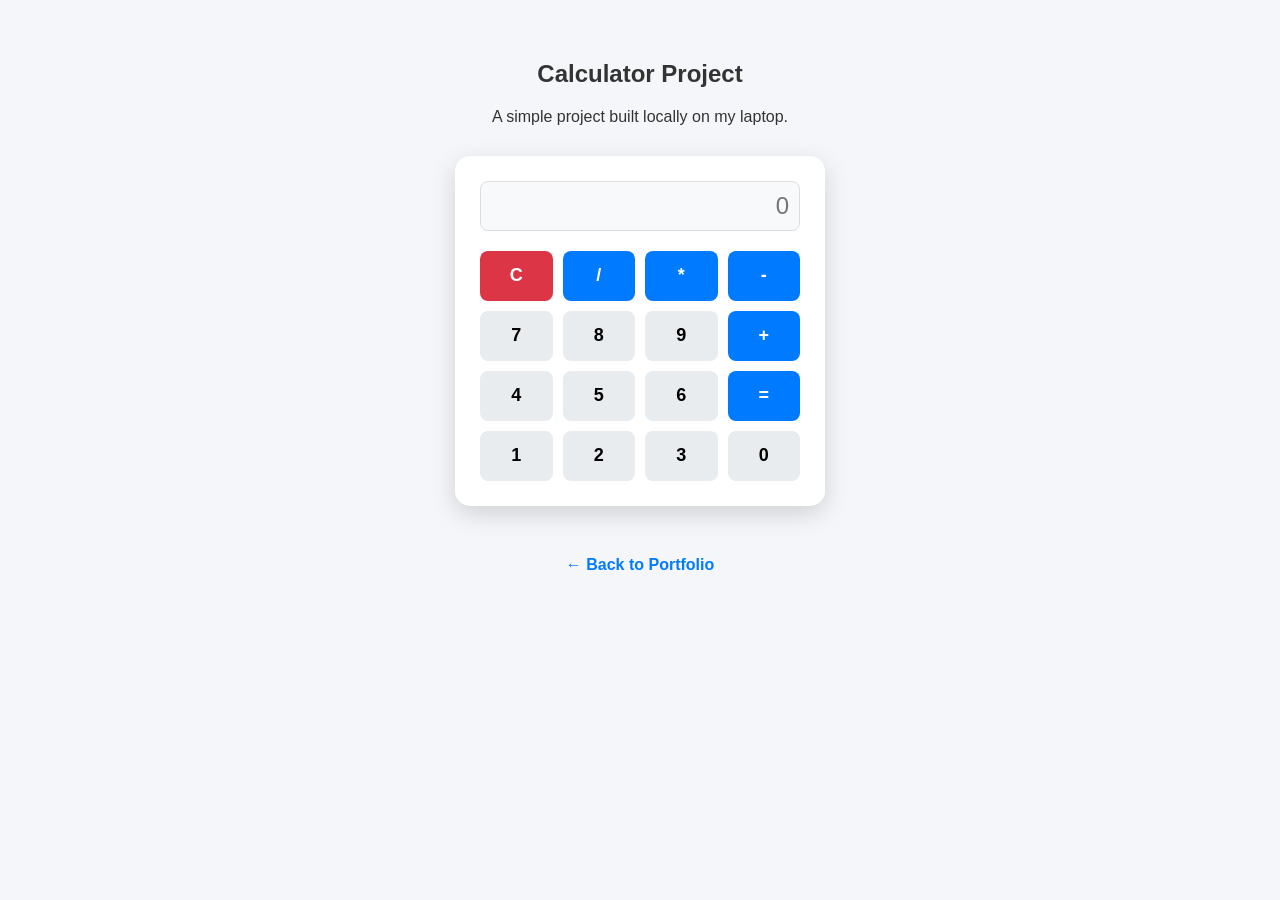
==== Calculator/index.html @ 8cfbcbbb "Add files via upload" ====
<!DOCTYPE html>
<html lang="en">
<head>
    <meta charset="UTF-8">
    <meta name="viewport" content="width=device-width, initial-scale=1.0">
    <title>My Calculator</title>
    <style>
        body {
            font-family: Arial, sans-serif;
            margin: 0;
            padding: 40px;
            background-color: #f4f6f9;
            color: #333;
            text-align: center;
        }
        .calc-container {
            max-width: 320px;
            margin: 30px auto;
            background: white;
            padding: 25px;
            border-radius: 15px;
            box-shadow: 0 8px 24px rgba(0, 0, 0, 0.15);
        }
        input {
            width: 100%;
            height: 50px;
            margin-bottom: 20px;
            text-align: right;
            font-size: 24px;
            border: 1px solid #ddd;
            border-radius: 8px;
            padding: 5px 10px;
            box-sizing: border-box;
            background-color: #f8f9fa;
        }
        .btn-grid {
            display: grid;
            grid-template-columns: repeat(4, 1fr);
            gap: 10px;
        }
        button {
            height: 50px;
            font-size: 18px;
            font-weight: bold;
            border: none;
            border-radius: 8px;
            background-color: #e9ecef;
            cursor: pointer;
            transition: 0.2s;
        }
        button:hover {
            background-color: #dee2e6;
        }
        button.operator {
            background-color: #007bff;
            color: white;
        }
        button.operator:hover {
            background-color: #0056b3;
        }
        button.clear {
            background-color: #dc3545;
            color: white;
        }
        button.clear:hover {
            background-color: #bd2130;
        }
        .back-link {
            display: inline-block;
            margin-top: 20px;
            color: #007bff;
            text-decoration: none;
            font-weight: bold;
        }
        .back-link:hover {
            text-decoration: underline;
        }
    </style>
</head>
<body>

    <h2>Calculator Project</h2>
    <p>A simple project built locally on my laptop.</p>

    <div class="calc-container">
        <input type="text" id="result" placeholder="0" readonly>
        <div class="btn-grid">
            <button class="clear" onclick="clearCalc()">C</button>
            <button class="operator" onclick="appendNum('/')">/</button>
            <button class="operator" onclick="appendNum('*')">*</button>
            <button class="operator" onclick="appendNum('-')">-</button>
            
            <button onclick="appendNum('7')">7</button>
            <button onclick="appendNum('8')">8</button>
            <button onclick="appendNum('9')">9</button>
            <button class="operator" rowspan="2" onclick="appendNum('+')">+</button>
            
            <button onclick="appendNum('4')">4</button>
            <button onclick="appendNum('5')">5</button>
            <button onclick="appendNum('6')">6</button>
            <button class="operator" onclick="calculate()">=</button>
            
            <button onclick="appendNum('1')">1</button>
            <button onclick="appendNum('2')">2</button>
            <button onclick="appendNum('3')">3</button>
            <button onclick="appendNum('0')">0</button>
        </div>
    </div>

    <a href="../index.html" class="back-link">← Back to Portfolio</a>

    <script>
        let result = document.getElementById('result');
        function appendNum(num) { result.value += num; }
        function clearCalc() { result.value = ''; }
        function calculate() {
            try { result.value = eval(result.value); }
            catch(err) { result.value = 'Error'; }
        }
    </script>
</body>
</html>
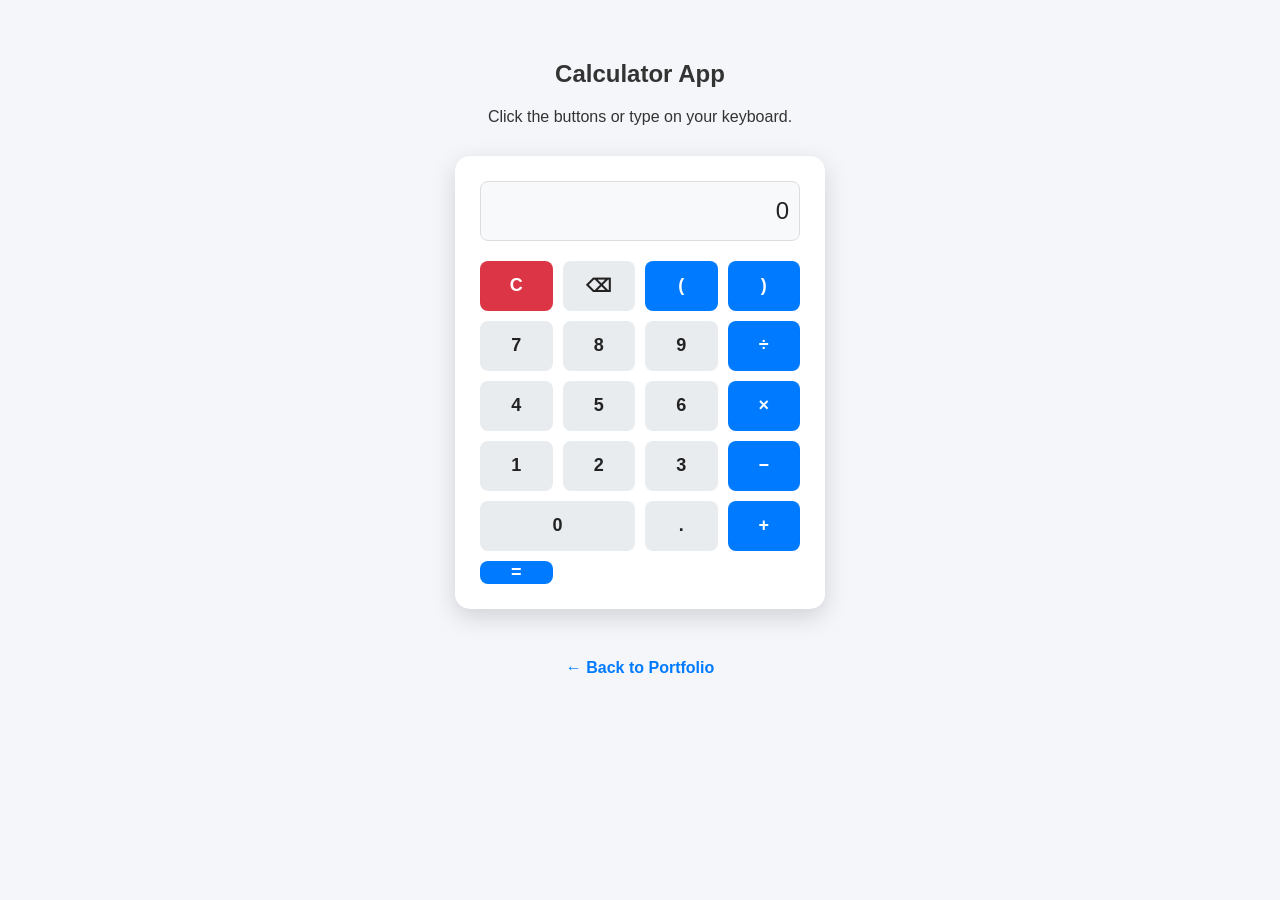
==== commit bc0867c6: "Revamp calculator HTML structure and styling" ====
--- a/Calculator/index.html
+++ b/Calculator/index.html
@@ -3,12 +3,12 @@
 <head>
     <meta charset="UTF-8">
     <meta name="viewport" content="width=device-width, initial-scale=1.0">
-    <title>My Calculator</title>
+    <title>Calculator | Samuel's Portfolio</title>
     <style>
         body {
             font-family: Arial, sans-serif;
             margin: 0;
-            padding: 40px;
+            padding: 40px 20px;
             background-color: #f4f6f9;
             color: #333;
             text-align: center;
@@ -16,14 +16,14 @@
         .calc-container {
             max-width: 320px;
             margin: 30px auto;
-            background: white;
+            background: #fff;
             padding: 25px;
             border-radius: 15px;
             box-shadow: 0 8px 24px rgba(0, 0, 0, 0.15);
         }
-        input {
+        #display {
             width: 100%;
-            height: 50px;
+            height: 60px;
             margin-bottom: 20px;
             text-align: right;
             font-size: 24px;
@@ -32,38 +32,51 @@
             padding: 5px 10px;
             box-sizing: border-box;
             background-color: #f8f9fa;
-        }
-        .btn-grid {
+            color: #222;
+        }
+        .keys {
             display: grid;
             grid-template-columns: repeat(4, 1fr);
             gap: 10px;
         }
-        button {
+        .keys button {
             height: 50px;
             font-size: 18px;
             font-weight: bold;
             border: none;
             border-radius: 8px;
             background-color: #e9ecef;
+            color: #222;
             cursor: pointer;
-            transition: 0.2s;
-        }
-        button:hover {
+            transition: background-color 0.2s;
+        }
+        .keys button:hover {
             background-color: #dee2e6;
         }
-        button.operator {
+        .keys button.op {
             background-color: #007bff;
-            color: white;
-        }
-        button.operator:hover {
+            color: #fff;
+        }
+        .keys button.op:hover {
             background-color: #0056b3;
         }
-        button.clear {
+        .keys button.clear {
             background-color: #dc3545;
-            color: white;
-        }
-        button.clear:hover {
+            color: #fff;
+        }
+        .keys button.clear:hover {
             background-color: #bd2130;
+        }
+        .keys button.equals {
+            grid-row: span 2;
+            height: auto;
+        }
+        .keys button.zero {
+            grid-column: span 2;
+        }
+        .keys button:focus-visible {
+            outline: 3px solid #ffd700;
+            outline-offset: 2px;
         }
         .back-link {
             display: inline-block;
@@ -79,44 +92,191 @@
 </head>
 <body>
 
-    <h2>Calculator Project</h2>
-    <p>A simple project built locally on my laptop.</p>
+    <h2>Calculator App</h2>
+    <p>Click the buttons or type on your keyboard.</p>
 
     <div class="calc-container">
-        <input type="text" id="result" placeholder="0" readonly>
-        <div class="btn-grid">
-            <button class="clear" onclick="clearCalc()">C</button>
-            <button class="operator" onclick="appendNum('/')">/</button>
-            <button class="operator" onclick="appendNum('*')">*</button>
-            <button class="operator" onclick="appendNum('-')">-</button>
-            
-            <button onclick="appendNum('7')">7</button>
-            <button onclick="appendNum('8')">8</button>
-            <button onclick="appendNum('9')">9</button>
-            <button class="operator" rowspan="2" onclick="appendNum('+')">+</button>
-            
-            <button onclick="appendNum('4')">4</button>
-            <button onclick="appendNum('5')">5</button>
-            <button onclick="appendNum('6')">6</button>
-            <button class="operator" onclick="calculate()">=</button>
-            
-            <button onclick="appendNum('1')">1</button>
-            <button onclick="appendNum('2')">2</button>
-            <button onclick="appendNum('3')">3</button>
-            <button onclick="appendNum('0')">0</button>
+        <input type="text" id="display" value="0" readonly aria-label="Calculator display">
+
+        <div class="keys">
+            <button class="clear" data-action="clear">C</button>
+            <button data-action="back" aria-label="Backspace">⌫</button>
+            <button class="op" data-key="(">(</button>
+            <button class="op" data-key=")">)</button>
+
+            <button data-key="7">7</button>
+            <button data-key="8">8</button>
+            <button data-key="9">9</button>
+            <button class="op" data-key="/">÷</button>
+
+            <button data-key="4">4</button>
+            <button data-key="5">5</button>
+            <button data-key="6">6</button>
+            <button class="op" data-key="*">×</button>
+
+            <button data-key="1">1</button>
+            <button data-key="2">2</button>
+            <button data-key="3">3</button>
+            <button class="op" data-key="-">−</button>
+
+            <button class="zero" data-key="0">0</button>
+            <button data-key=".">.</button>
+            <button class="op" data-key="+">+</button>
+            <button class="op equals" data-action="equals">=</button>
         </div>
     </div>
 
     <a href="../index.html" class="back-link">← Back to Portfolio</a>
 
     <script>
-        let result = document.getElementById('result');
-        function appendNum(num) { result.value += num; }
-        function clearCalc() { result.value = ''; }
+        const display = document.getElementById('display');
+        let expr = '';            // what the user has typed, e.g. "12+3*4"
+        let justEvaluated = false;
+
+        /* ---------- Safe evaluator (no eval) ----------
+           Supports + - * / parentheses, decimals and unary minus,
+           with the normal order of operations. */
+        function evaluate(text) {
+            const tokens = text.match(/\d+\.?\d*|[()+\-*/]/g);
+            if (!tokens || tokens.join('') !== text) {
+                throw new Error('Invalid expression');
+            }
+
+            let pos = 0;
+            const peek = () => tokens[pos];
+            const next = () => tokens[pos++];
+
+            function parseExpression() {          // handles + and -
+                let value = parseTerm();
+                while (peek() === '+' || peek() === '-') {
+                    const op = next();
+                    const right = parseTerm();
+                    value = op === '+' ? value + right : value - right;
+                }
+                return value;
+            }
+
+            function parseTerm() {                // handles * and /
+                let value = parseFactor();
+                while (peek() === '*' || peek() === '/') {
+                    const op = next();
+                    const right = parseFactor();
+                    if (op === '/' && right === 0) throw new Error('Division by zero');
+                    value = op === '*' ? value * right : value / right;
+                }
+                return value;
+            }
+
+            function parseFactor() {              // numbers, (parentheses), unary minus
+                const token = next();
+                if (token === '-') return -parseFactor();
+                if (token === '(') {
+                    const value = parseExpression();
+                    if (next() !== ')') throw new Error('Missing )');
+                    return value;
+                }
+                const number = parseFloat(token);
+                if (Number.isNaN(number)) throw new Error('Unexpected token');
+                return number;
+            }
+
+            const result = parseExpression();
+            if (pos !== tokens.length) throw new Error('Unexpected input');
+            return result;
+        }
+
+        /* ---------- Display helpers ---------- */
+        function prettify(text) {
+            return text.replace(/\*/g, '×').replace(/\//g, '÷').replace(/-/g, '−');
+        }
+
+        function render(text) {
+            display.value = text === '' ? '0' : prettify(text);
+        }
+
+        /* ---------- Actions ---------- */
+        function addKey(key) {
+            const isOperator = '+-*/'.includes(key);
+
+            if (justEvaluated) {
+                // Typing a number after "=" starts fresh; an operator continues from the result.
+                if (!isOperator) expr = '';
+                justEvaluated = false;
+            }
+
+            if (key === '.') {
+                const currentNumber = expr.split(/[+\-*/()]/).pop();
+                if (currentNumber.includes('.')) return;   // only one decimal per number
+                if (currentNumber === '') expr += '0';     // ".5" becomes "0.5"
+            }
+
+            if (isOperator) {
+                if (expr === '' && key !== '-') return;     // no leading + * /
+                if (/[+\-*/]$/.test(expr)) {
+                    expr = expr.slice(0, -1);               // replace the previous operator
+                }
+            }
+
+            expr += key;
+            render(expr);
+        }
+
         function calculate() {
-            try { result.value = eval(result.value); }
-            catch(err) { result.value = 'Error'; }
-        }
+            const text = expr.replace(/[+\-*/(]+$/, '');   // ignore a dangling operator
+            if (text === '') return;
+
+            try {
+                const result = evaluate(text);
+                // Round away floating-point noise, e.g. 0.1 + 0.2 -> 0.3
+                expr = String(parseFloat(result.toFixed(10)));
+                render(expr);
+            } catch (error) {
+                expr = '';
+                display.value = 'Error';
+            }
+            justEvaluated = true;
+        }
+
+        function clearAll() {
+            expr = '';
+            justEvaluated = false;
+            render('');
+        }
+
+        function backspace() {
+            if (justEvaluated) return clearAll();
+            expr = expr.slice(0, -1);
+            render(expr);
+        }
+
+        /* ---------- Mouse / touch ---------- */
+        document.querySelector('.keys').addEventListener('click', (event) => {
+            const button = event.target.closest('button');
+            if (!button) return;
+
+            if (button.dataset.action === 'clear') clearAll();
+            else if (button.dataset.action === 'back') backspace();
+            else if (button.dataset.action === 'equals') calculate();
+            else addKey(button.dataset.key);
+        });
+
+        /* ---------- Keyboard ---------- */
+        document.addEventListener('keydown', (event) => {
+            const key = event.key;
+
+            if (/^[0-9]$/.test(key) || '+-*/.()'.includes(key)) {
+                event.preventDefault();
+                addKey(key);
+            } else if (key === 'Enter' || key === '=') {
+                event.preventDefault();
+                calculate();
+            } else if (key === 'Backspace') {
+                event.preventDefault();
+                backspace();
+            } else if (key === 'Escape' || key === 'Delete') {
+                clearAll();
+            }
+        });
     </script>
 </body>
-</html>+</html>
